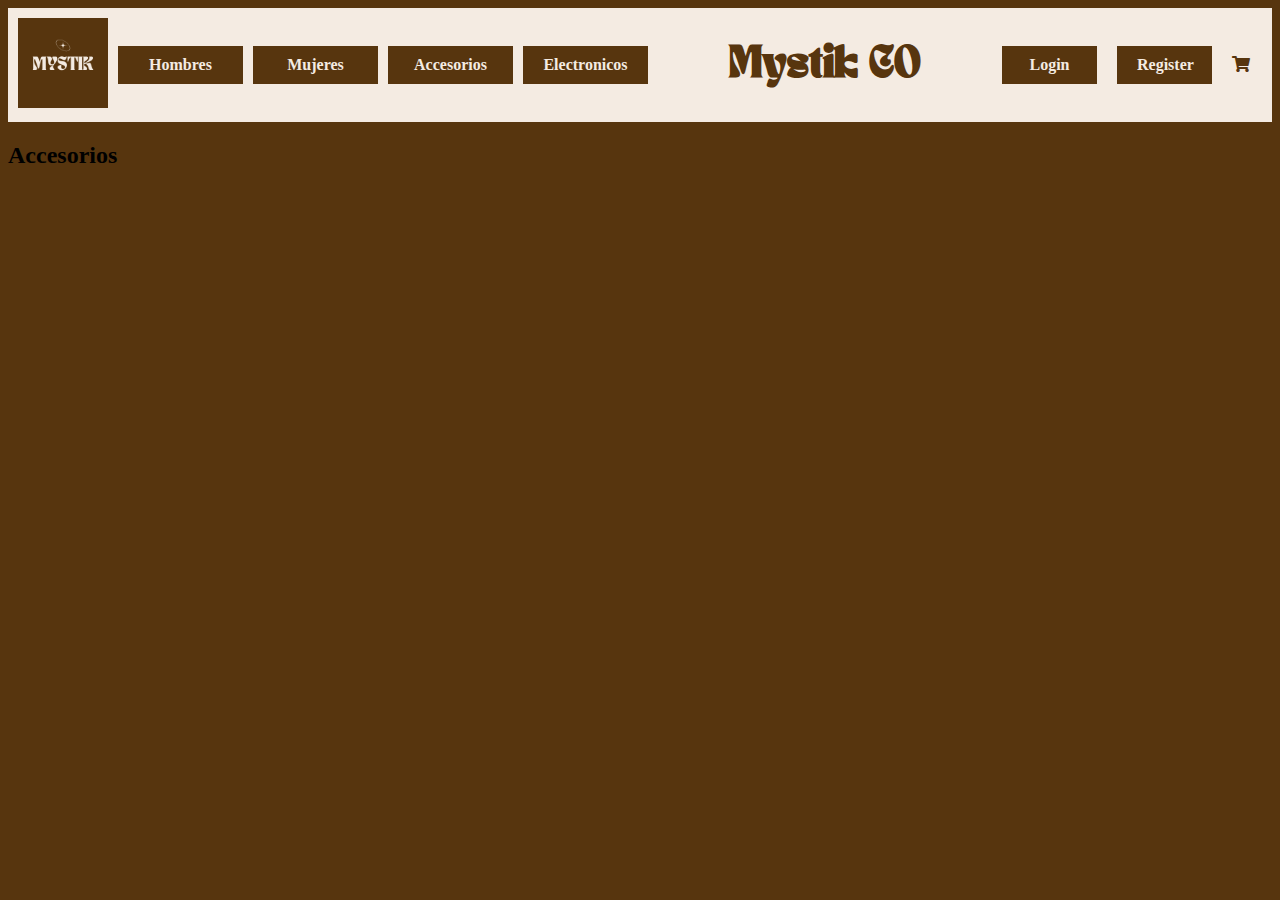
==== accesorios.html @ aa07d41c "Cree el css y html de hombres, mujeres, accesorios y electronicos. Ademas les agregue el header y lo" ====
<!DOCTYPE html>
<html>
 <head>
    <title>Accesorios</title>
    <link rel="stylesheet" href="./css/acce.css">
    <link rel="stylesheet" href="https://cdnjs.cloudflare.com/ajax/libs/font-awesome/5.15.4/css/all.min.css">
 </head>

 <body>

   
   <header>

      <div> <a href="home.html"><img class="logo" src="./img/logo.png" alt="logo">
      </a></div>

      <a href="hombres.html">
         <p class="hovermessi">Hombres</p>
      </a>
      <a href="mujeres.html">
         <p class="hovermessi">Mujeres</p>
      </a>
      <a href="accesorios.html">
         <p class="hovermessi">Accesorios</p>
      </a>
      <a href="electronicos.html">
         <p class="hovermessi">Electronicos</p>
      </a>

      <div class="header-title">
         <h1>Mystik CO</h1>
      </div>

      <div class="header-links">
         <a href="login.html">
            <p class="hover">Login</p>
         </a>
         <a href="register.html">
            <p class="hover">Register</p>
         </a>
         <a class="riito" href="cart.html">
            <i class="fas fa-shopping-cart"></i>
         </a>
      </div>
   </header>
   
    <h2>Accesorios</h2>

 </body>


</html>
---- css/acce.css ----
header {
    background-color: #f4ebe2;
    display: flex;
    justify-content: space-between; 
    align-items: center;
    padding: 10px; 
}

.header-title {
    flex: 1; 
}

.header-links {
    display: flex;
    gap: 20px;
}

h1 {
    text-align: center;
    color: #57350e;
}

a {
    color: #57350e; 
    text-decoration: none; 
    font-weight: bold;
}

a:visited {
    color: #57350e;
}

body{
    background-color: #57350e;
}

.logo{
    width: 90px;
    height: 90px;
}

.riito{
    margin-top: 26px;
    width: 30px;
    height: 30px;
}

@font-face {
    font-family: 'Tan Nimbus';
    src: url(./TAN-NIMBUS.otf) format('truetype');
}

h1 {
    font-family: 'Tan Nimbus', sans-serif;
}

.hover {
    background-color: #57350e;
    color: #f4ebe2;
    border: none;
    padding: 10px 20px;
    font-size: 16px;
    transition: transform 0.3s ease;
    width: 55px;
    text-align: center;
}

.hover:hover {
    transform: scale(1.1);
}

body {
    overflow-x: hidden;
    overflow-y: hidden;
}

.hovermessi {
    background-color: #57350e;
    color: #f4ebe2;
    border: none;
    padding: 10px 20px;
    font-size: 16px;
    transition: transform 0.3s ease;
    width: 85px;
    text-align: center;
    margin-left: 10px;
}

.hovermessi:hover {
    transform: scale(1.1);
}
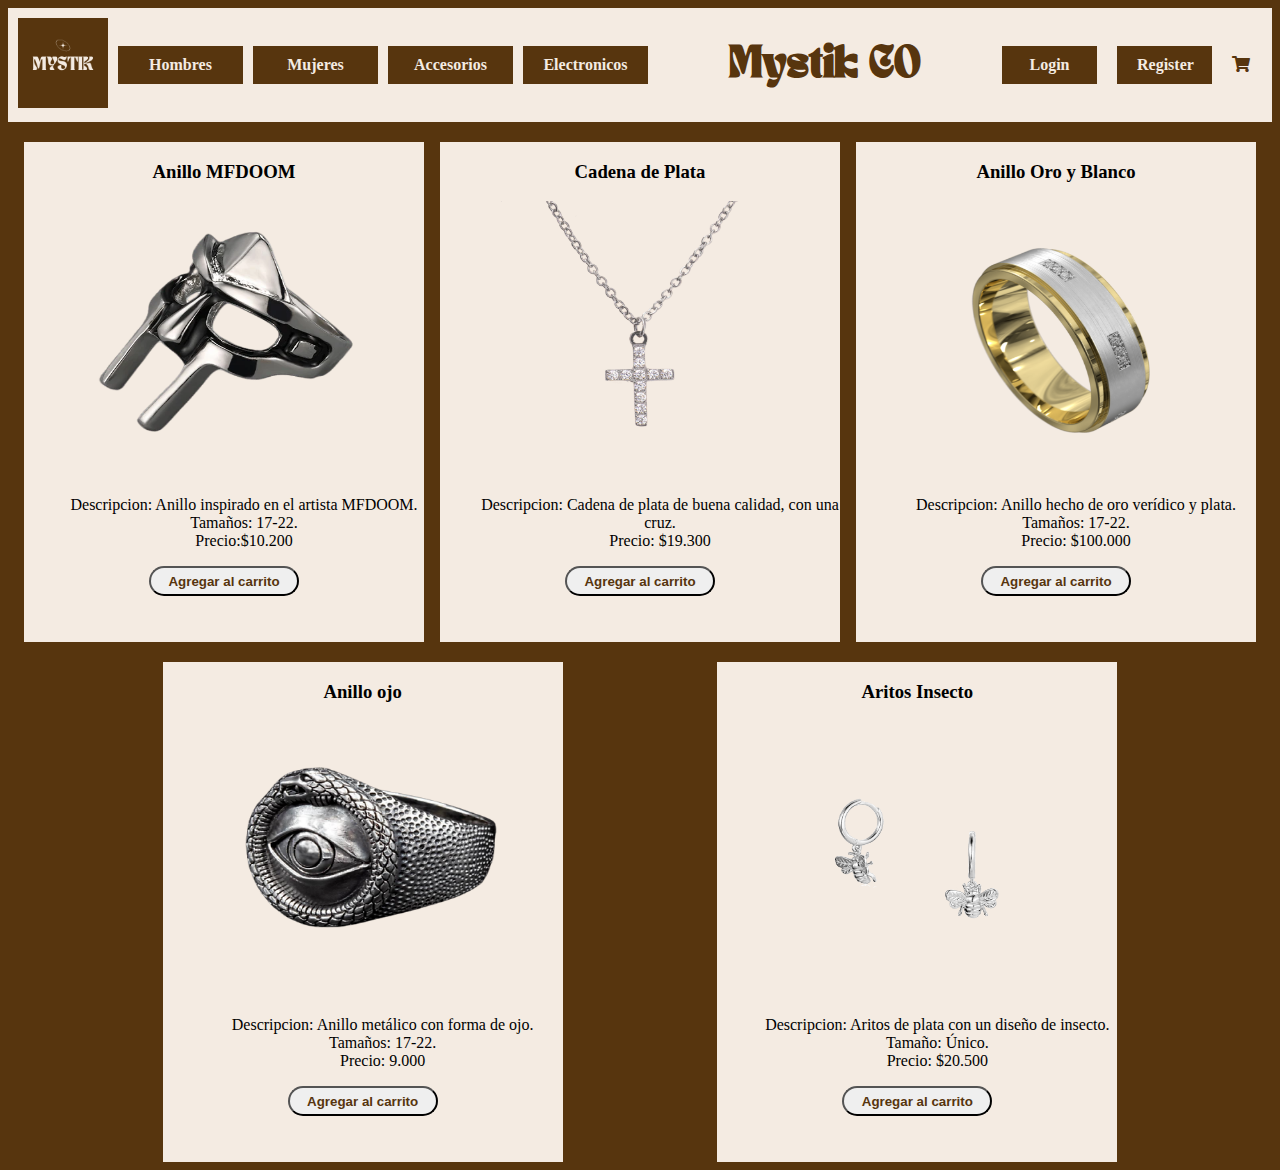
==== commit f64f0fb7: "agegue el html y css del resto de las categorias" ====
--- a/accesorios.html
+++ b/accesorios.html
@@ -44,8 +44,78 @@
       </div>
    </header>
    
-    <h2>Accesorios</h2>
-
+   <section class="contenedorAccesorios">
+      <article class="ropaAccesorios">
+         <h3 class="nombreProd"> Anillo MFDOOM </h3>
+         <div> <img class="imgAccesorios" src="./img/accesorios/MFDOOM.webp" alt="Anillo MFDOOM"> </div>
+         <div>
+            <ul class="listas">
+               <li>Descripcion: Anillo inspirado en el artista MFDOOM.</li>
+               <li>Tamaños: 17-22.</li>
+               <li>Precio:$10.200</li>
+            </ul>
+         </div>
+         <div>
+         <button class="botonAccesorios" type="submit"> <a href="./cart.html">Agregar al carrito</a> </button>
+         </div>
+      </article>
+      <article class="ropaAccesorios">
+         <h3 class="nombreProd"> Cadena de Plata </h3>
+         <div> <img class="imgAccesorios" src="./img/accesorios/cruzplata.webp" alt="Cadena de Plata"> </div>
+         <div>
+            <ul class="listas">
+               <li>Descripcion: Cadena de plata de buena calidad, con una cruz.</li>
+               <li>Precio: $19.300</li>
+            </ul>
+         </div>
+        <div>
+         <button class="botonAccesorios" type="submit"> <a href="./cart.html">Agregar al carrito</a> </button>
+      </div>
+      </article>
+      <article class="ropaAccesorios">
+         <h3 class="nombreProd"> Anillo Oro y Blanco</h3>
+         <div> <img class="imgAccesorios" src="./img/accesorios/anillo-oroyblanco.png" alt="Anillo Oro y Blanco"> </div>
+         <div>
+            <ul class="listas">
+               <li>Descripcion: Anillo hecho de oro verídico y plata.</li>
+               <li>Tamaños: 17-22.</li>
+               <li>Precio: $100.000</li>
+            </ul>
+         </div>
+        <div>
+         <button class="botonAccesorios" type="submit"> <a href="./cart.html">Agregar al carrito</a> </button>
+      </div>
+      </article>
+      <article class="ropaAccesorios">
+         <h3 class="nombreProd"> Anillo ojo </h3>
+         <div> <img class="imgAccesorios" src="./img/accesorios/anillo-ojo.png" alt="Anillo ojo"> </div>
+         <div>
+            <ul class="listas">
+               <li>Descripcion: Anillo metálico con forma de ojo.</li>
+               <li>Tamaños: 17-22.</li>
+               <li>Precio: 9.000</li>
+            </ul>
+         </div>
+        <div>
+         <button class="botonAccesorios" type="submit"> <a href="./cart.html">Agregar al carrito</a> </button>
+      </div>
+      </article>
+      <article class="ropaAccesorios">
+         <h3 class="nombreProd"> Aritos Insecto </h3>
+         <div> <img class="imgAccesorios" src="./img/accesorios/aritos-insecto.webp" alt="Aritos Insecto"> </div>
+         <div>
+            <ul class="listas">
+               <li>Descripcion: Aritos de plata con un diseño de insecto.</li>
+               <li>Tamaño: Único.</li>
+               <li>Precio: $20.500</li>
+            </ul>
+         </div>
+        <div>
+         <button class="botonAccesorios" type="submit"> <a href="./cart.html">Agregar al carrito</a> </button>
+      </div>
+      </article>  
+   </section>
+ 
  </body>
 
 
--- a/css/acce.css
+++ b/css/acce.css
@@ -69,11 +69,6 @@
     transform: scale(1.1);
 }
 
-body {
-    overflow-x: hidden;
-    overflow-y: hidden;
-}
-
 .hovermessi {
     background-color: #57350e;
     color: #f4ebe2;
@@ -88,4 +83,40 @@
 
 .hovermessi:hover {
     transform: scale(1.1);
+}
+
+.contenedorAccesorios{
+    display: flex;
+    flex-wrap: wrap;
+    flex-direction: row;
+    justify-content: space-evenly;
+}
+
+.ropaAccesorios{
+    width: 400px;   
+    height: 500px;
+    background-color: #f4ebe2;
+    margin-top: 20px;
+    text-align: center;
+}
+
+.imgAccesorios{
+    text-align: center;
+}
+
+.imgAccesorios{
+    width: 80%;
+    height: 275px;
+    
+}
+
+.listas{
+    list-style: none;
+}
+
+.botonAccesorios{
+    width: 150px;
+    height: 30px;
+    border-radius: 20px;
+    
 }